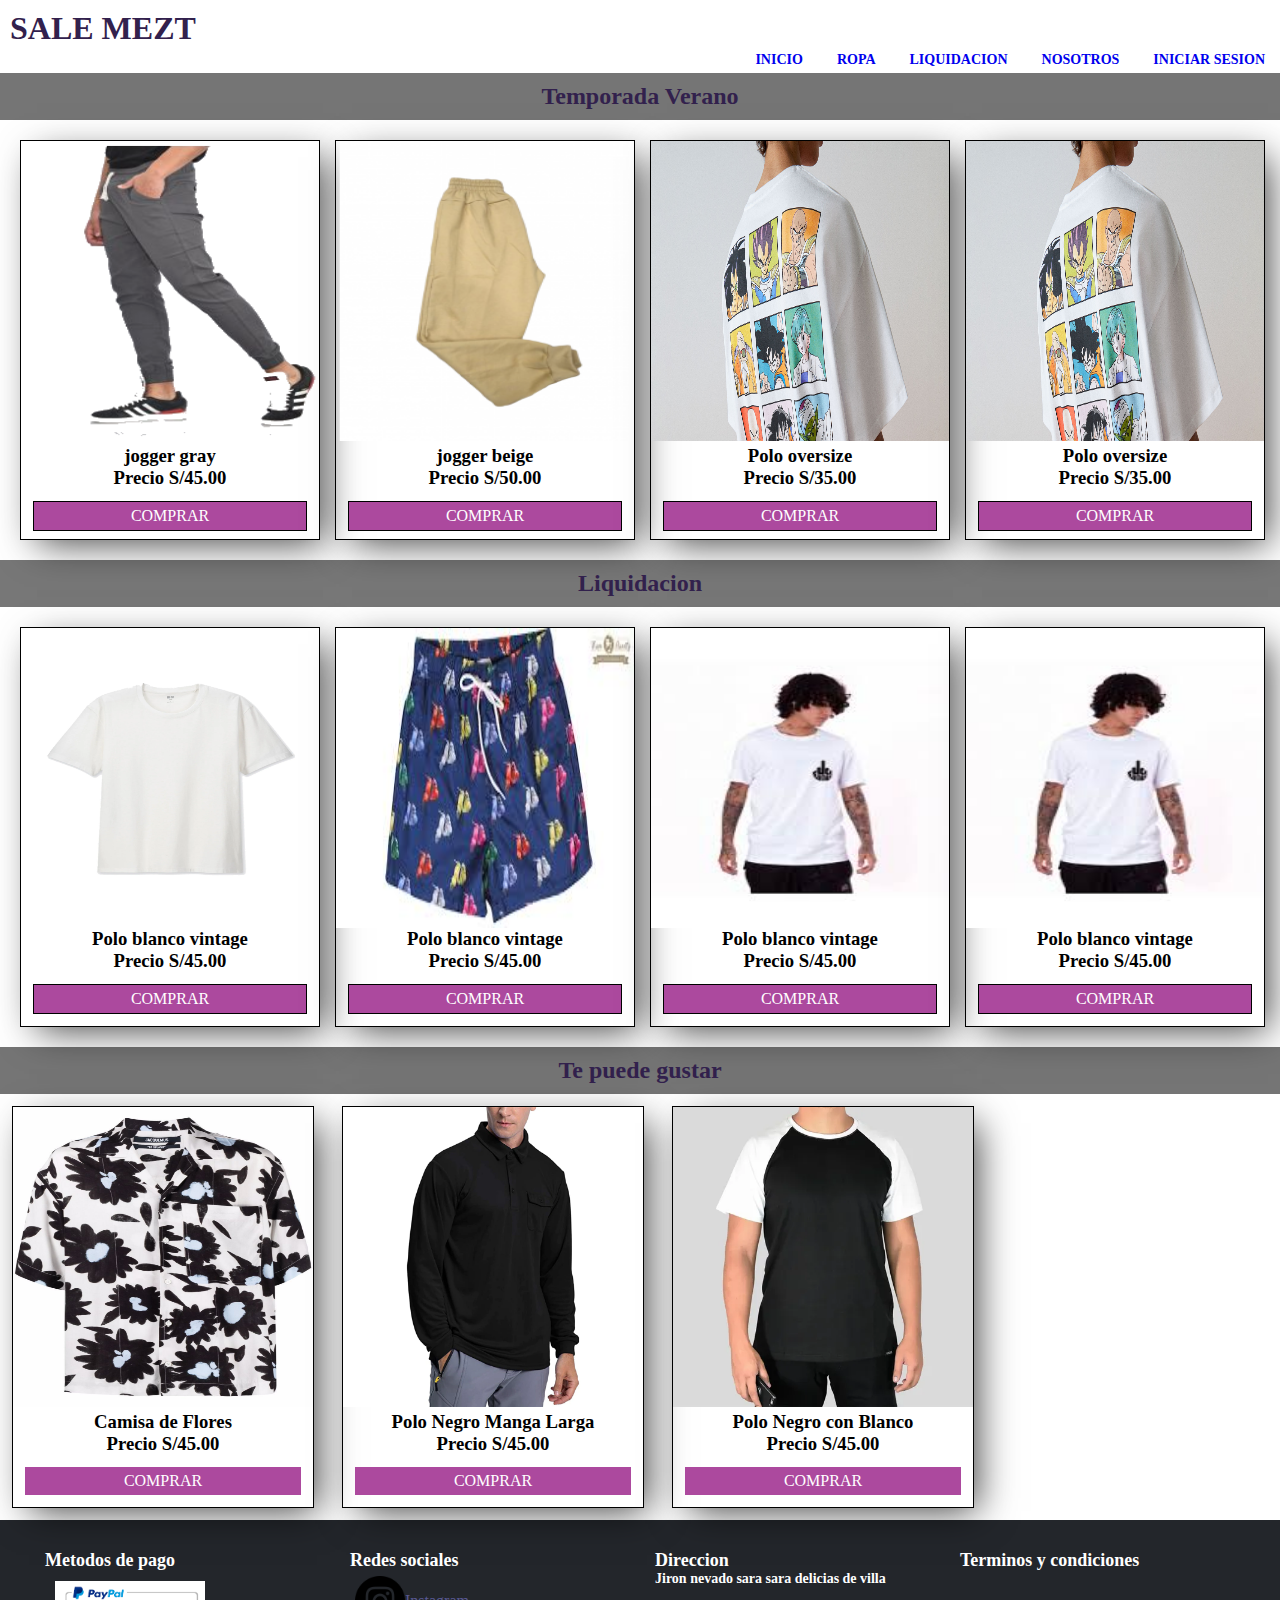
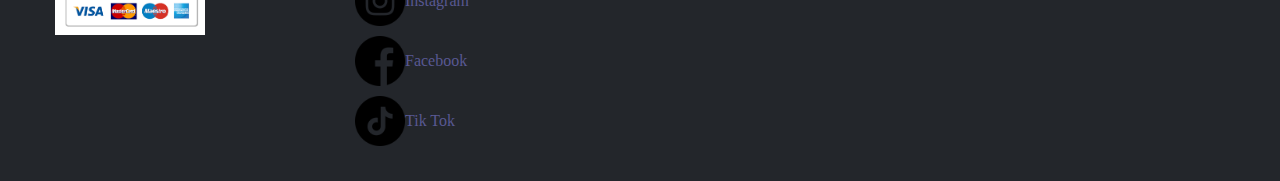
==== index.html @ ab5da8b5 "primer commit" ====
<!DOCTYPE html>
<html lang="en">
<head>
    <meta charset="UTF-8">
    <meta http-equiv="X-UA-Compatible" content="IE=edge">
    <meta name="viewport" content="width=device-width, initial-scale=1.0">
    <link rel="stylesheet" href="./css/style.css">
    <title>SALE MEZT </title>
</head>
<body>
    <header>
      <main>
        <div class="titulo">
          <a href="./index.html"><h1> SALE MEZT</h1></a>
        </div>
        <div class="navegador">
        <nav>
          <ul>
            <li><a href="./index.html"><b>INICIO</b> </a></li>
            <li><a href="./pages/ropa.html"><b>ROPA</b> </a></li>
            <li><a href="./pages/Liquidacion.html"><b>LIQUIDACION</b></a></li>
            <li><a href="./pages/nosotros.html"><b>NOSOTROS</b></a></li>
            <li><a href="./pages/iniciarsesion.html"><b>INICIAR SESION</b></a></li>
          
          </ul>
          </nav>
          </div>
      </main>
    </header>

      <section>
        <h2 class="temporadaTitulo">Temporada Verano</h2>
        <div class="temporadaVerano">
        <div class="temporadaVeranoComprar">
          <img src="./img/joggerhombre.png" alt="">
          <h3>jogger gray </h3>
          <h3>Precio S/45.00</h3>
          <a href="#">COMPRAR</a>
        </div>
        <div class="temporadaVeranoComprar">
          <img src="./img/joggerhombrebeish.jpg" alt="">
          <h3>jogger beige</h3>
          <h3>Precio S/50.00</h3>
          <a href="#">COMPRAR</a>
        </div>
        <div class="temporadaVeranoComprar">
          <img src="./img/pologoku.jpg" alt="">
          <h3>Polo oversize </h3>
          <h3>Precio S/35.00</h3>
          <a href="#">COMPRAR</a>
        </div>
        <div class="temporadaVeranoComprar">
          <img src="./img/pologoku.jpg" alt="">
          <h3>Polo oversize </h3>
          <h3>Precio S/35.00</h3>
          <a href="#">COMPRAR</a>
        </div>
        </div>
      </section>

      <section >
        <h2 class="liquidacionTitulo">Liquidacion</h2>
        <div class="liquidacion">
        <div class="liquidacionComprar">
        <img src="./img/poloblanco.jpg">
        <h3>Polo blanco vintage</h3>
        <h3>Precio S/45.00
        </h3>
        <a href="#">COMPRAR</a>
      </div>
      <div class="liquidacionComprar">
        <img src="./img/shortcorto.jpg">
        <h3>Polo blanco vintage</h3>
        <h3>Precio S/45.00
        </h3>
        <a href="#">COMPRAR</a>
      </div>
      <div class="liquidacionComprar">
        <img src="./img/poloversizewhite.jpg">
        <h3>Polo blanco vintage</h3>
        <h3>Precio S/45.00
        </h3>
        <a href="#">COMPRAR</a>
      </div>
      <div class="liquidacionComprar">
        <img src="./img/poloversizewhite.jpg">
        <h3>Polo blanco vintage</h3>
        <h3>Precio S/45.00
        </h3>
        <a href="#">COMPRAR</a>
      </div>
      </div>
      </section>

      <section >
        <h2 class="tePuedeGustarTitulo">Te puede gustar</h2>
        <div class="tePuedeGustar">
        <div>
          <img src="./img/camisadefloresnegras.jpg" alt="">
          <h3>Camisa de Flores</h3>
          <h3>
            <b>Precio S/45.00</b>
          </h3>
          <a href="#">COMPRAR</a>
        </div>
        <div>
          <img src="./img/polomangalarga.jpg" alt="">
          <h3>Polo Negro Manga Larga</h3>
          <h3>
            <b>Precio S/45.00</b>
          </h3>
          <a href="./index.html">COMPRAR</a>
        </div>
        <div>
          <img src="./img/polonegrodealgodon.jpg" alt="">
          <h3>Polo Negro con Blanco</h3>
          <h3>
            <b>Precio S/45.00</b>
          </h3>
          <a href="./index.html">COMPRAR</a>
        </div>
        </div>
    </section>
    

</body>

<footer class="footer">
  <div class="container">
    <div class="row">
      <div class="footer-col">
      <h4>Metodos de pago</h4>
        <div class="pagoimg">
          <img src="./img/metodosdepago.png">
        </div>
      </div>
    <div class="footer-col">
      <h4>Redes sociales</h4>
        <div class="redSocial">
      <a href="https://www.instagram.com/rfjeanpaul/" target="_blank"> <img src="./img/instagram.png" alt=""> Instagram</a>
      <a href="https://www.facebook.com/jeanpaul.rondonfalcon/" target="_blank"><img src="./img/facebook.png" alt=""> Facebook</a>
      <a href="https://www.tiktok.com/@welosesuka"target="_blank"><img src="./img/tik-tok.png" alt=""> Tik Tok</a>
        </div>
    </div>
      <div class="footer-col">
        <h4>Direccion</h4>
        <h5>Jiron nevado sara sara delicias de villa</h5>
      </div>
      <div class="footer-col">
        <a href="#"><h4>Terminos y condiciones</h4></a>
      </div>
      </div>
  </div>
</footer>

</body>
</html>
---- css/style.css ----
*{
    margin: 0px;
    padding:0;
    text-decoration: none;
    box-sizing: border-box;
}
    


/*-------- HEADER-------*/
    header{
    position: sticky;
    top: 0;
    font-family: 'roboto',sans sans-serif;
    background-color: rgb(255, 255, 255);
    width: 100%;
    display: inline-block;
    
    
}



.titulo h1{
    display: inline-block;
    text-align: left;
    padding: 10px;
    padding-bottom: 0;
    color: rgb(50, 33, 77);
}

.navegador li{
    display: inline-block;
    margin: 5px 15px 5px 15px;
    font-size: 14px;
    color: rgb(50, 33, 77);
}

.navegador ul{
    
    text-align: right;
    width: 100%;
    
}

nav a:hover{
    color: blue;
}

.temporadaVerano   {
    width: 100%;
    height: 100%;
    color: rgb(245, 245, 245);  
    display: grid;
    grid-template-columns: 1fr 1fr 1fr 1fr;
    grid-template-rows: 400px;
    padding: 10px;
    margin: 10px;
}
.temporadaVerano a{
    display: flex;
    margin: 12px;
    border:  1px solid black;
    text-decoration: none;
    padding: 5px;
    text-align: center;
    justify-content: center;
    text-align: center;
    background-color: rgb(172, 73, 158);
    color: rgb(255, 255, 255);
    
}

.temporadaTitulo {
    text-align: center;
    background-color: rgba(0, 0, 0, 0.541);
    color: rgb(50, 33, 77);
    padding: 10px;
}
.temporadaVerano img{
    width: 298px;
    height: 300px;
}
.temporadaVerano div{
    
    width: 300px;
    box-shadow: 10px 10px 36px -7px rgba(0,0,0,0.75);
    -webkit-box-shadow: 10px 10px 36px -7px rgba(0,0,0,0.75);
    -moz-box-shadow: 10px 10px 36px -7px rgba(0,0,0,0.75);  
    
}

.temporadaVeranoComprar{
    border:1px solid black ;

}
.temporadaVerano h3{
    text-align: center;
    color: rgb(0, 0, 0);
}

.liquidacion{
    width: 100%;
    height: 100%;
    color: rgb(245, 245, 245);  
    display: grid;
    grid-template-columns: 1fr 1fr 1fr 1fr;
    grid-template-rows: 400px;
    padding: 10px;
    margin: 10px;
}

.liquidacionTitulo {
    display: flex;
    text-align: center;
    justify-content: center;
    background-color: rgba(3, 3, 3, 0.541);
    color: rgb(50, 33, 77);
    padding: 10px;
}
.liquidacion h3{
    text-align: center;
    color: rgb(0, 0, 0);
}
.liquidacion img{
    width: 298px;
    height: 300px;
    display: flex;
}
.liquidacion a{
    display: flex;
    margin: 12px;
    border:  1px solid black;
    text-decoration: none;
    color: white;
    background-color: rgba(134, 98, 98, 0.014);
    padding: 5px;
    text-align: center;
    justify-content: center;
    
}
.liquidacion div{
    width: 300px;
    box-shadow: 10px 10px 36px -7px rgba(0,0,0,0.75);
    -webkit-box-shadow: 10px 10px 36px -7px rgba(0,0,0,0.75);
    -moz-box-shadow: 10px 10px 36px -7px rgba(0,0,0,0.75);  
    display: inline-block;
    
}

.liquidacion .liquidacionComprar a{
    background-color: rgb(172, 73, 158);
    color: rgb(255, 255, 255);
}
.liquidacion .liquidacionComprar{
    border: 1px solid black;
}
.tePuedeGustar {
    width: 100%;
    height: 100%;
}
.tePuedeGustar div{
    display: inline-block;
    margin: 12px;
    border: 1px solid black;
    box-shadow: 10px 10px 36px -7px rgba(0,0,0,0.75);
    -webkit-box-shadow: 10px 10px 36px -7px rgba(0,0,0,0.75);
    -moz-box-shadow: 10px 10px 36px -7px rgba(0,0,0,0.75);
}
.tePuedeGustar div img{
    width: 300px;
    height: 300px;
}

.tePuedeGustar div a{
    background-color: rgb(172, 73, 158);
    color: rgb(255, 255, 255);
    
}

.tePuedeGustar a{
    display: flex;
    margin: 12px;
    color: white;
    padding: 5px;
    text-align: center;
    justify-content: center;
    text-align: center;
}
.tePuedeGustarTitulo {
    text-align: center;
    background-color: rgba(0, 0, 0, 0.541);
    color: rgb(50, 33, 77);
    padding: 10px;
    
}

.tePuedeGustar h3{
    color: rgb(0, 0, 0);
    text-align: center;
}

.sobreNosotros{
    width: 100%;
    display: grid;
    grid-template-columns: repeat(2,1fr);
    grid-template-rows: 500px 500px ;
}

.ubicacion iframe{
    width: 100%;
    padding: 20px;
}

.nosotros p{
    padding: 20px;
    text-align: center;
    
    
}

.nosotros h3{
    text-align: center;
    color: rgb(50, 33, 77);
    font-size: 22px;
    margin: 20px;
}

.nosotrosTienda{
    padding: 20px;
}

.ubicacion{
    
    grid-column: 1/3;
}

.ubicacion h3{
    text-align: left;
    font-size: 22px;
    margin: 20px;
    color: rgb(50, 33, 77);
}

/*------------------ FOOTER-----------------*/

.container{
    max-width: 100%;
    margin: auto;
    
}
.row{
    display: flex;
    flex-flow: row wrap;
}
.footer{
    background-color: #23262b;
    padding:30px;
    
}
.footer-col{
    width: 25%;
    padding: 0 15px;
    
}

.pagoimg img{
    width: 170px;
    padding: 10px;
}
.footer-col .redSocial img{
    width: 50px;
    height: 50px;
    
}
.footer-col .redSocial a{
    
    display: flex;
    align-items: center;
    padding: 5px;
}
.footer-col h4{
    font-size: 18px;
    color: white;
}

.footer-col h5{
    font-size: 14px;
    color: white;
}

.footer-col a{
    color: rgb(88, 88, 146);
}
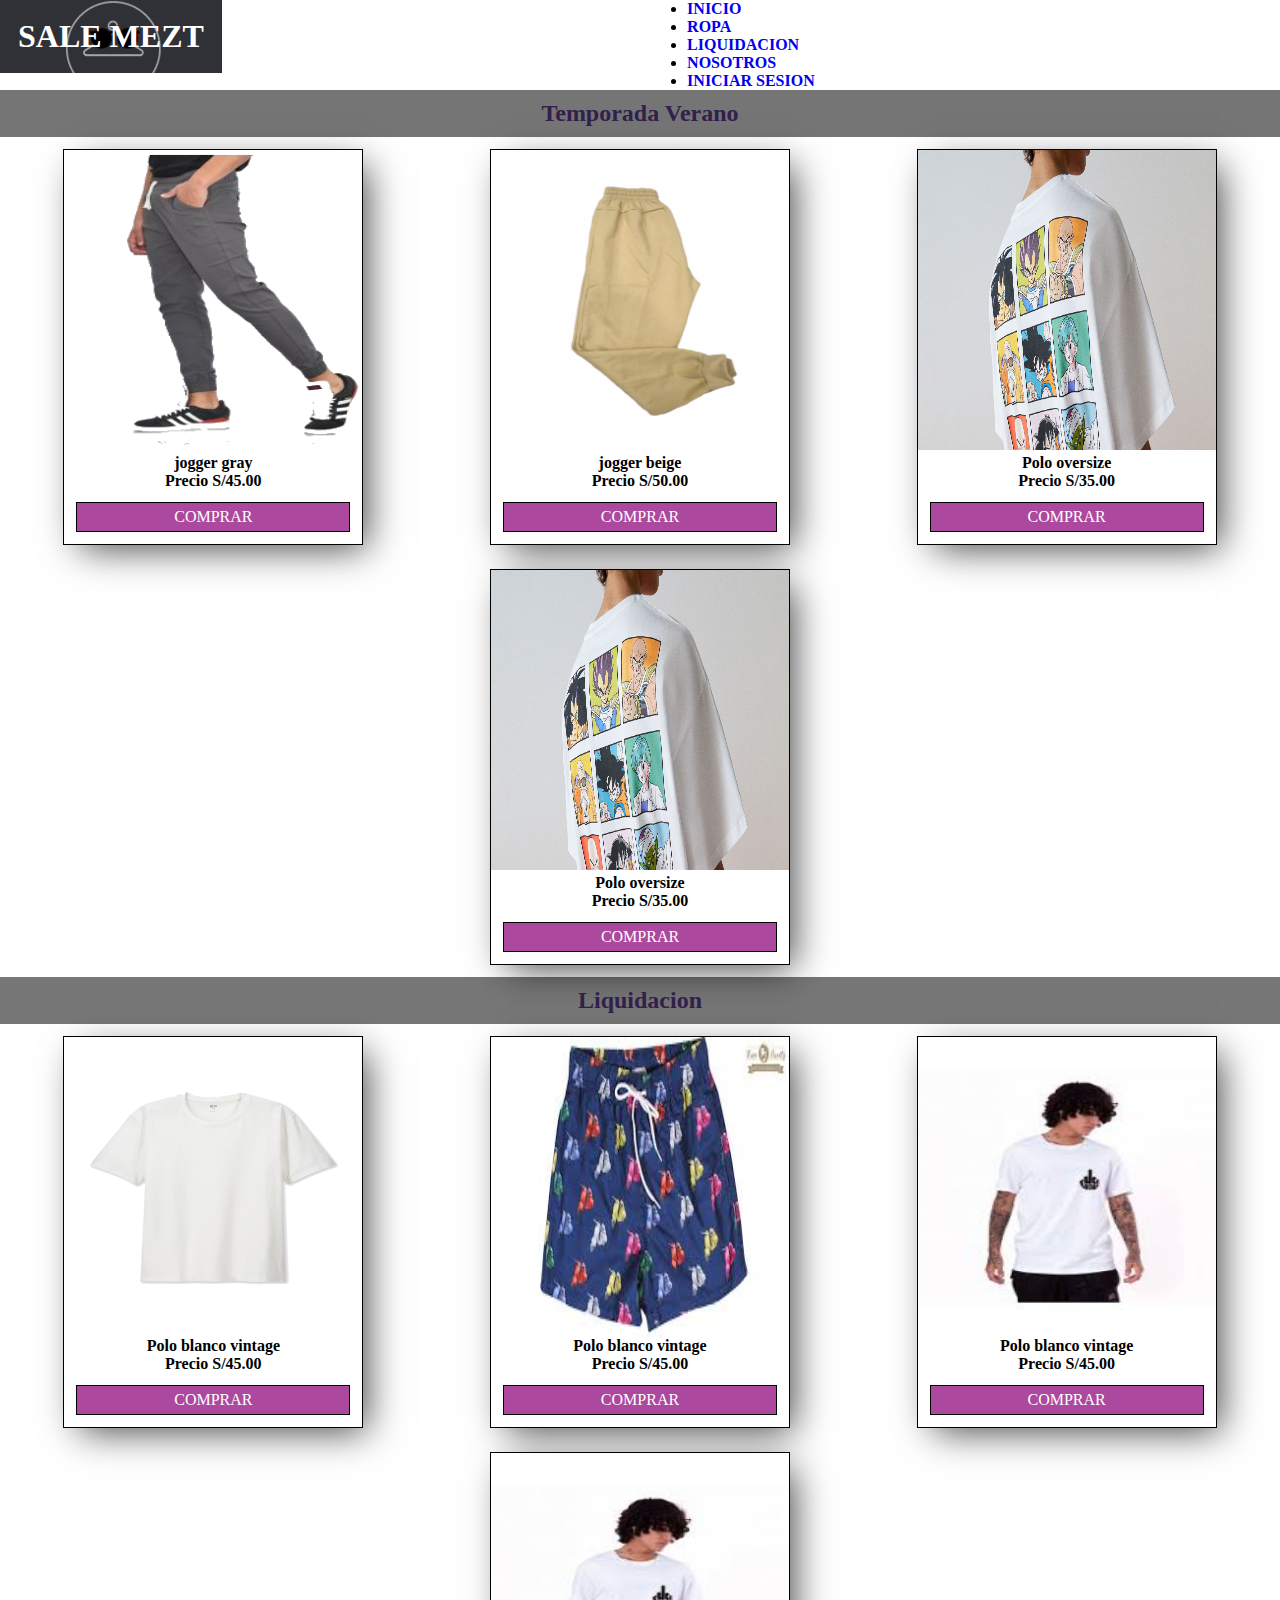
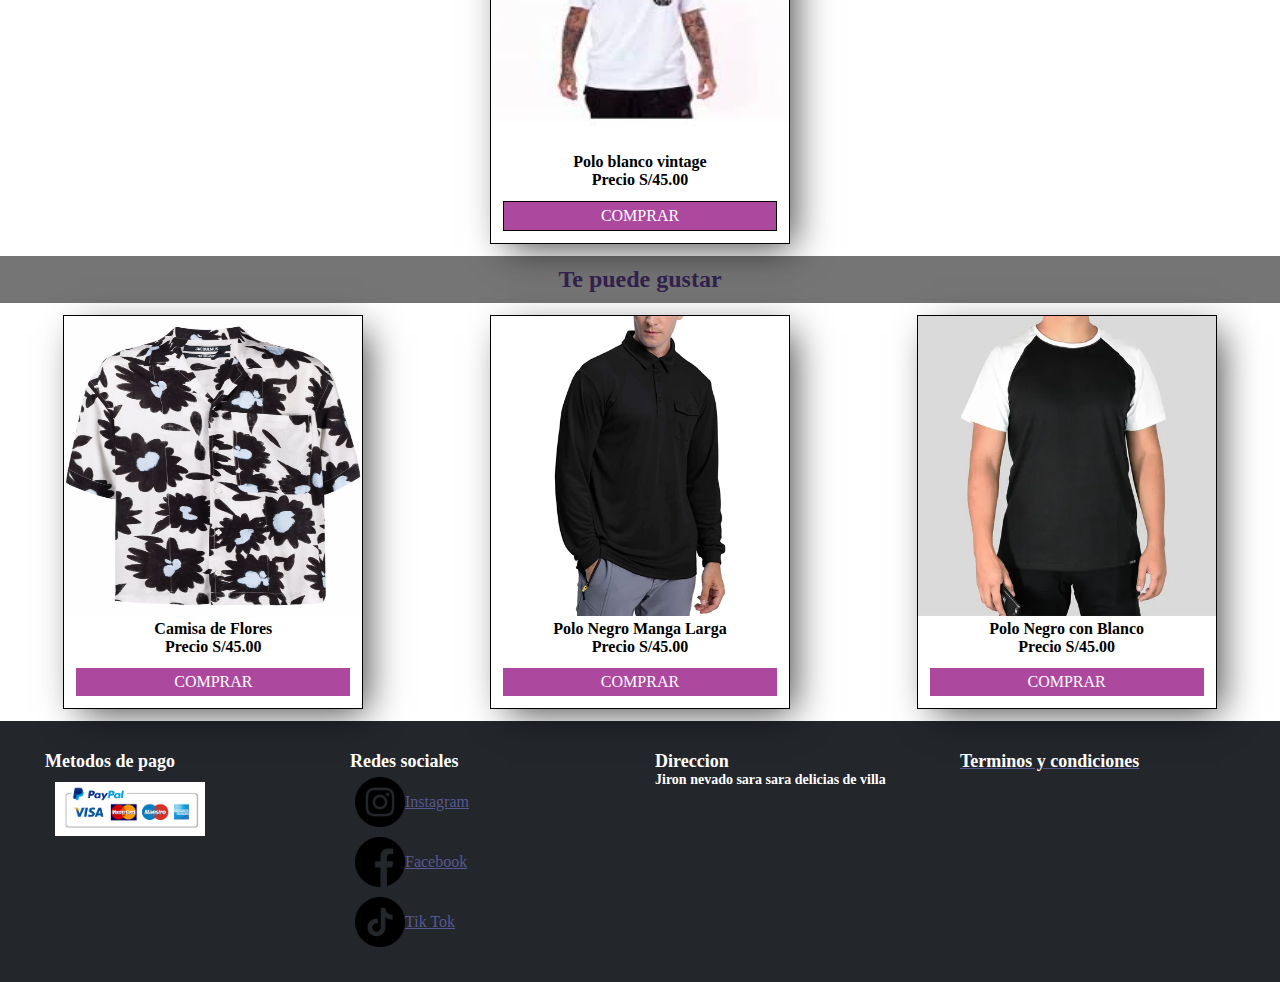
==== commit 859f11a9: "Cambio de header y main del index" ====
--- a/index.html
+++ b/index.html
@@ -5,29 +5,36 @@
     <meta http-equiv="X-UA-Compatible" content="IE=edge">
     <meta name="viewport" content="width=device-width, initial-scale=1.0">
     <link rel="stylesheet" href="./css/style.css">
+    <link href="https://cdn.jsdelivr.net/npm/bootstrap@5.0.2/dist/css/bootstrap.min.css" rel="stylesheet" integrity="sha384-EVSTQN3/azprG1Anm3QDgpJLIm9Nao0Yz1ztcQTwFspd3yD65VohhpuuCOmLASjC" crossorigin="anonymous">
     <title>SALE MEZT </title>
 </head>
 <body>
-    <header>
-      <main>
+  <script src="https://cdn.jsdelivr.net/npm/bootstrap@5.0.2/dist/js/bootstrap.bundle.min.js" integrity="sha384-MrcW6ZMFYlzcLA8Nl+NtUVF0sA7MsXsP1UyJoMp4YLEuNSfAP+JcXn/tWtIaxVXM" crossorigin="anonymous"></script>
+    <header >
+      <div class="cabezera">
         <div class="titulo">
           <a href="./index.html"><h1> SALE MEZT</h1></a>
         </div>
         <div class="navegador">
         <nav>
-          <ul>
-            <li><a href="./index.html"><b>INICIO</b> </a></li>
+          <ul class="navegador-listas">
+            <li><a href="./index.html"><b>INICIO</b>  </a></li>
             <li><a href="./pages/ropa.html"><b>ROPA</b> </a></li>
             <li><a href="./pages/Liquidacion.html"><b>LIQUIDACION</b></a></li>
             <li><a href="./pages/nosotros.html"><b>NOSOTROS</b></a></li>
             <li><a href="./pages/iniciarsesion.html"><b>INICIAR SESION</b></a></li>
+          </ul>
+        </nav>
+        </div>
+        <div>
+
+        </div>
           
-          </ul>
-          </nav>
-          </div>
-      </main>
+          
+       </div>
+      
     </header>
-
+  <main>
       <section>
         <h2 class="temporadaTitulo">Temporada Verano</h2>
         <div class="temporadaVerano">
@@ -95,7 +102,7 @@
       <section >
         <h2 class="tePuedeGustarTitulo">Te puede gustar</h2>
         <div class="tePuedeGustar">
-        <div>
+        <div class="tePuedeGustarComprar">
           <img src="./img/camisadefloresnegras.jpg" alt="">
           <h3>Camisa de Flores</h3>
           <h3>
@@ -103,7 +110,7 @@
           </h3>
           <a href="#">COMPRAR</a>
         </div>
-        <div>
+        <div class="tePuedeGustarComprar">
           <img src="./img/polomangalarga.jpg" alt="">
           <h3>Polo Negro Manga Larga</h3>
           <h3>
@@ -111,7 +118,7 @@
           </h3>
           <a href="./index.html">COMPRAR</a>
         </div>
-        <div>
+        <div class="tePuedeGustarComprar">
           <img src="./img/polonegrodealgodon.jpg" alt="">
           <h3>Polo Negro con Blanco</h3>
           <h3>
@@ -121,7 +128,7 @@
         </div>
         </div>
     </section>
-    
+  </main>  
 
 </body>
 
--- a/css/style.css
+++ b/css/style.css
@@ -1,61 +1,46 @@
 *{
     margin: 0px;
     padding:0;
-    text-decoration: none;
     box-sizing: border-box;
+    
 }
     
 
 
 /*-------- HEADER-------*/
-    header{
-    position: sticky;
-    top: 0;
-    font-family: 'roboto',sans sans-serif;
-    background-color: rgb(255, 255, 255);
-    width: 100%;
-    display: inline-block;
-    
-    
-}
-
-
-
+
+.cabezera{
+    text-decoration: none;
+    display: flex;
+    justify-content: space-between;
+}
 .titulo h1{
-    display: inline-block;
-    text-align: left;
-    padding: 10px;
-    padding-bottom: 0;
-    color: rgb(50, 33, 77);
-}
-
-.navegador li{
-    display: inline-block;
-    margin: 5px 15px 5px 15px;
-    font-size: 14px;
-    color: rgb(50, 33, 77);
-}
-
-.navegador ul{
-    
-    text-align: right;
-    width: 100%;
-    
-}
-
-nav a:hover{
-    color: blue;
+    color: white;
+    background-image: url(../img/dony.png);
+    background-position: center;
+    width: 100%;
+    padding: 2vh;
+    margin-bottom: 0px;
+}
+.titulo a{
+    text-decoration: none;
+}
+.navvegador nv{
+    text-decoration: none;
+}
+.navegador-listas a{
+    text-decoration: none;
+}
+.navegador .navegador-listas{
+    flex-flow:  column;
 }
 
 .temporadaVerano   {
     width: 100%;
     height: 100%;
-    color: rgb(245, 245, 245);  
-    display: grid;
-    grid-template-columns: 1fr 1fr 1fr 1fr;
-    grid-template-rows: 400px;
-    padding: 10px;
-    margin: 10px;
+    display: flex;
+    flex-flow: wrap ;
+    justify-content: space-around;
 }
 .temporadaVerano a{
     display: flex;
@@ -72,17 +57,24 @@
 }
 
 .temporadaTitulo {
+    width: 100%;
     text-align: center;
     background-color: rgba(0, 0, 0, 0.541);
     color: rgb(50, 33, 77);
     padding: 10px;
+}
+.temporadaTitulo h2{
+    width: 100%;
+}
+.temporadaVerano h3{
+    font-size: 16px;
 }
 .temporadaVerano img{
     width: 298px;
     height: 300px;
 }
 .temporadaVerano div{
-    
+    margin: 12px;
     width: 300px;
     box-shadow: 10px 10px 36px -7px rgba(0,0,0,0.75);
     -webkit-box-shadow: 10px 10px 36px -7px rgba(0,0,0,0.75);
@@ -92,6 +84,7 @@
 
 .temporadaVeranoComprar{
     border:1px solid black ;
+    display: inline-block;
 
 }
 .temporadaVerano h3{
@@ -99,15 +92,13 @@
     color: rgb(0, 0, 0);
 }
 
+
 .liquidacion{
     width: 100%;
     height: 100%;
-    color: rgb(245, 245, 245);  
-    display: grid;
-    grid-template-columns: 1fr 1fr 1fr 1fr;
-    grid-template-rows: 400px;
-    padding: 10px;
-    margin: 10px;
+    display: flex;
+    flex-flow: wrap ;
+    justify-content: space-around;
 }
 
 .liquidacionTitulo {
@@ -121,6 +112,7 @@
 .liquidacion h3{
     text-align: center;
     color: rgb(0, 0, 0);
+    font-size: 16px;
 }
 .liquidacion img{
     width: 298px;
@@ -140,35 +132,39 @@
     
 }
 .liquidacion div{
-    width: 300px;
-    box-shadow: 10px 10px 36px -7px rgba(0,0,0,0.75);
-    -webkit-box-shadow: 10px 10px 36px -7px rgba(0,0,0,0.75);
-    -moz-box-shadow: 10px 10px 36px -7px rgba(0,0,0,0.75);  
-    display: inline-block;
-    
-}
-
-.liquidacion .liquidacionComprar a{
-    background-color: rgb(172, 73, 158);
-    color: rgb(255, 255, 255);
-}
-.liquidacion .liquidacionComprar{
-    border: 1px solid black;
-}
-.tePuedeGustar {
-    width: 100%;
-    height: 100%;
-}
-.tePuedeGustar div{
     display: inline-block;
     margin: 12px;
     border: 1px solid black;
     box-shadow: 10px 10px 36px -7px rgba(0,0,0,0.75);
     -webkit-box-shadow: 10px 10px 36px -7px rgba(0,0,0,0.75);
     -moz-box-shadow: 10px 10px 36px -7px rgba(0,0,0,0.75);
+    
+}
+
+.liquidacion .liquidacionComprar a{
+    background-color: rgb(172, 73, 158);
+    color: rgb(255, 255, 255);
+}
+.liquidacion .liquidacionComprar{
+    border: 1px solid black;
+}
+.tePuedeGustar {
+    width: 100%;
+    height: 100%;
+    display: flex;
+    flex-flow: wrap ;
+    justify-content: space-around;
+}
+.tePuedeGustar div{
+    display: inline-block;
+    margin: 12px;
+    border: 1px solid black;
+    box-shadow: 10px 10px 36px -7px rgba(0,0,0,0.75);
+    -webkit-box-shadow: 10px 10px 36px -7px rgba(0,0,0,0.75);
+    -moz-box-shadow: 10px 10px 36px -7px rgba(0,0,0,0.75);
 }
 .tePuedeGustar div img{
-    width: 300px;
+    width: 298px;
     height: 300px;
 }
 
@@ -186,6 +182,9 @@
     text-align: center;
     justify-content: center;
     text-align: center;
+    text-decoration: none
+    
+    ;
 }
 .tePuedeGustarTitulo {
     text-align: center;
@@ -198,7 +197,9 @@
 .tePuedeGustar h3{
     color: rgb(0, 0, 0);
     text-align: center;
-}
+    font-size: 16px;
+}
+
 
 .sobreNosotros{
     width: 100%;
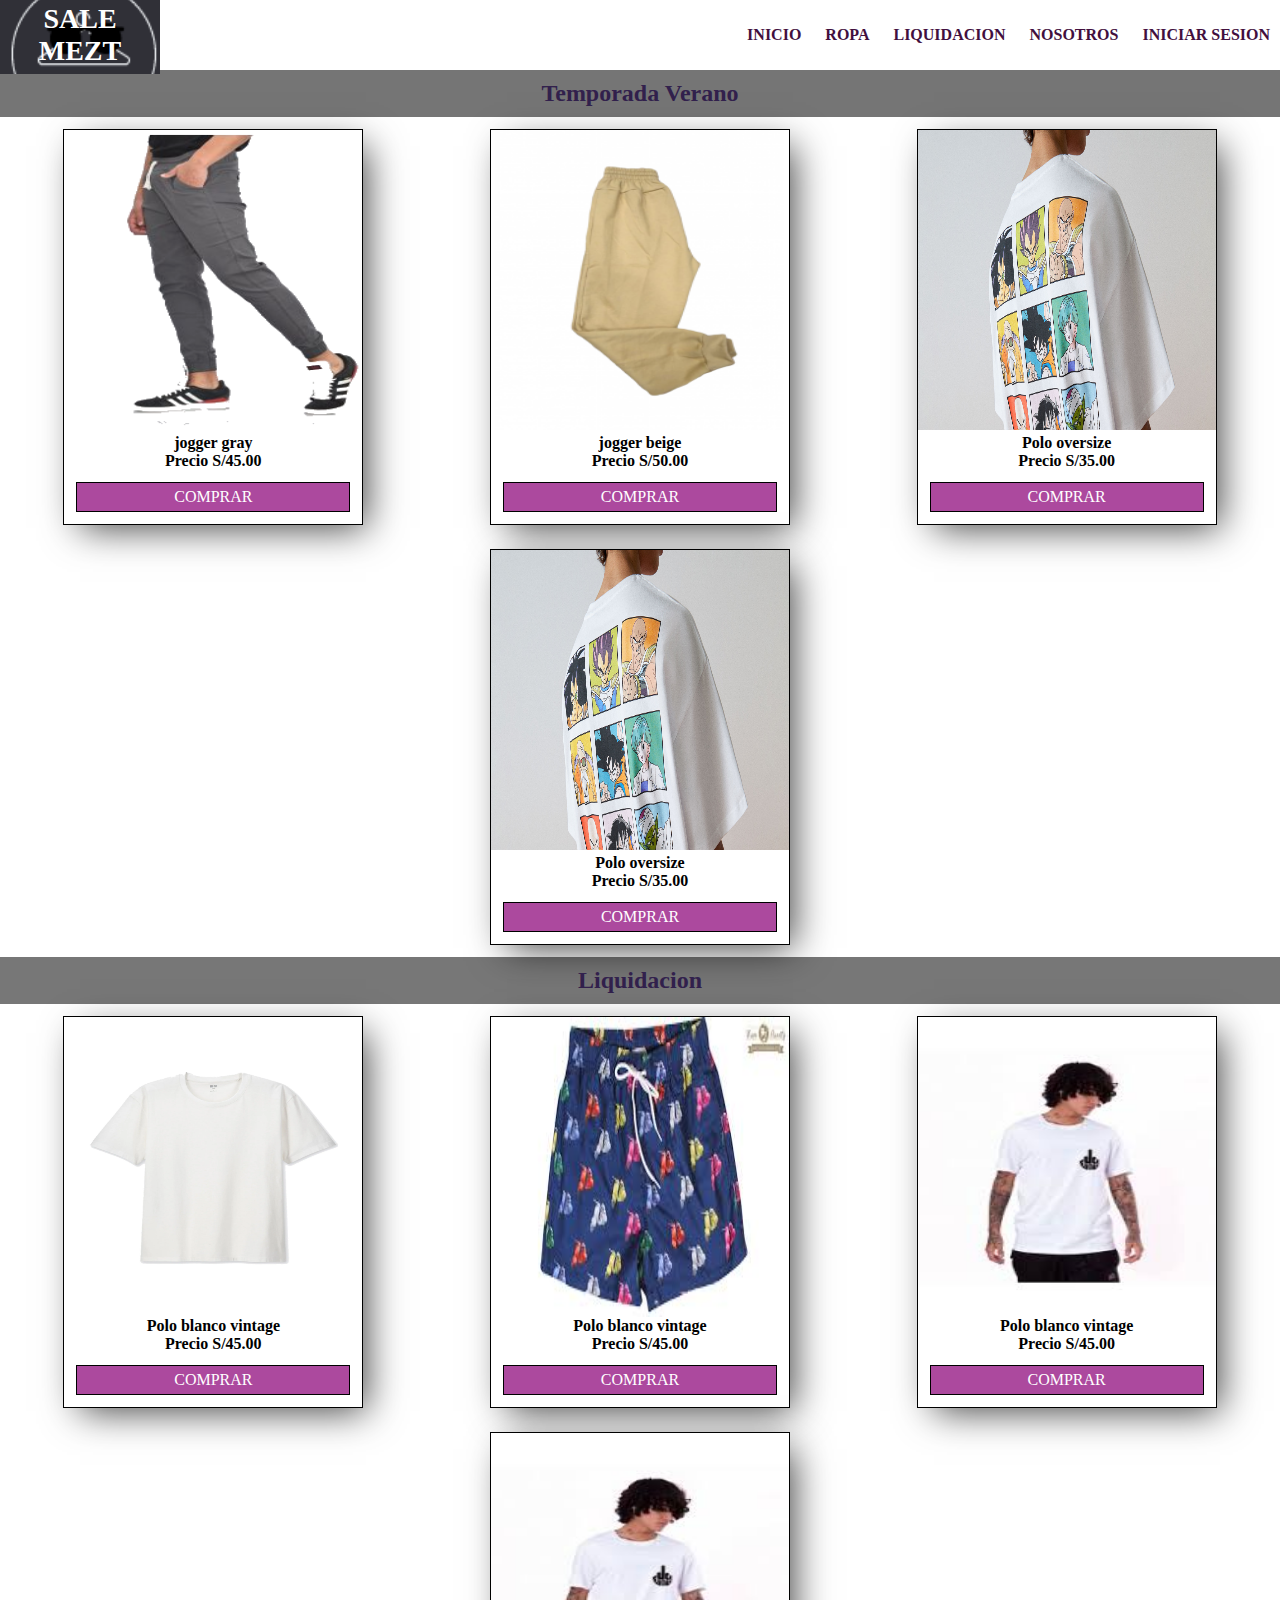
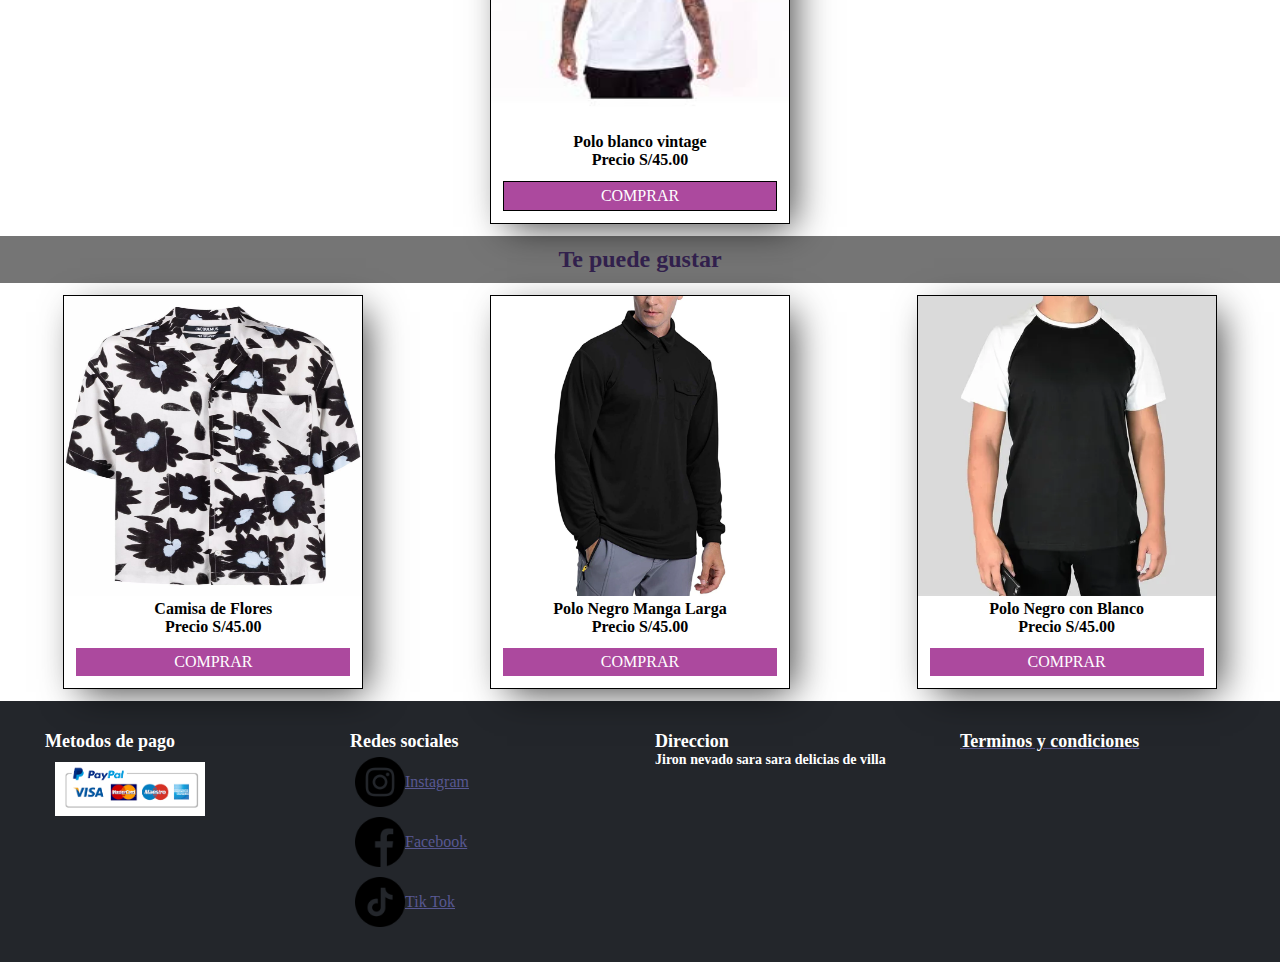
==== commit 06e126bd: "Cambio de header" ====
--- a/index.html
+++ b/index.html
@@ -10,29 +10,23 @@
 </head>
 <body>
   <script src="https://cdn.jsdelivr.net/npm/bootstrap@5.0.2/dist/js/bootstrap.bundle.min.js" integrity="sha384-MrcW6ZMFYlzcLA8Nl+NtUVF0sA7MsXsP1UyJoMp4YLEuNSfAP+JcXn/tWtIaxVXM" crossorigin="anonymous"></script>
-    <header >
+    <header>
       <div class="cabezera">
         <div class="titulo">
           <a href="./index.html"><h1> SALE MEZT</h1></a>
         </div>
         <div class="navegador">
         <nav>
-          <ul class="navegador-listas">
-            <li><a href="./index.html"><b>INICIO</b>  </a></li>
-            <li><a href="./pages/ropa.html"><b>ROPA</b> </a></li>
-            <li><a href="./pages/Liquidacion.html"><b>LIQUIDACION</b></a></li>
-            <li><a href="./pages/nosotros.html"><b>NOSOTROS</b></a></li>
-            <li><a href="./pages/iniciarsesion.html"><b>INICIAR SESION</b></a></li>
-          </ul>
+          
+            <a href="./index.html"><b>INICIO</b>  </a>
+            <a href="./pages/ropa.html"><b>ROPA</b> </a>
+            <a href="./pages/Liquidacion.html"><b>LIQUIDACION</b></a>
+            <a href="./pages/nosotros.html"><b>NOSOTROS</b></a>
+            <a href="./pages/iniciarsesion.html"><b>INICIAR SESION</b></a>
+          
         </nav>
         </div>
-        <div>
-
-        </div>
-          
-          
-       </div>
-      
+      </div>
     </header>
   <main>
       <section>
--- a/css/style.css
+++ b/css/style.css
@@ -10,32 +10,88 @@
 /*-------- HEADER-------*/
 
 .cabezera{
+    display: flex;
+    justify-content: space-between;
+    margin:0px;
+    height: 70px;
+    align-items: center;
+    
+}
+.cabezera a{
     text-decoration: none;
-    display: flex;
-    justify-content: space-between;
-}
-.titulo h1{
-    color: white;
+}
+
+.cabezera h1{
+    color: rgb(255, 255, 255);
     background-image: url(../img/dony.png);
     background-position: center;
-    width: 100%;
-    padding: 2vh;
-    margin-bottom: 0px;
-}
-.titulo a{
+    background-size: 300px;
+    text-align: center;
+    font-size: 28px;
+    width: 160px;
+    height: 77px;
+    display: flex;
+    align-items: center;
+}
+.titulo{
+    display: flex;
+    align-items: center;
+    align-self: center;
+    width: 104px;
+    height: auto;
+}
+
+.navegador ul{
+    display: flex;
+    flex-direction: row;
+    
+ }
+
+ .navegador a{
     text-decoration: none;
-}
-.navvegador nv{
-    text-decoration: none;
-}
-.navegador-listas a{
-    text-decoration: none;
-}
-.navegador .navegador-listas{
-    flex-flow:  column;
-}
-
-.temporadaVerano   {
+    margin: 0px;
+    padding: 10px;
+
+ }
+
+ .navegador a b{
+    color: rgb(66, 15, 62);
+    align-items: center;
+ }
+ /*-------- HEADER MQ-------*/
+@media screen and (max-width:375px){
+     .cabezera{
+        flex-direction: column;
+        margin-bottom: 70px;
+        background-image: url(../img/dony.png);
+        padding: 0;
+    }
+    .cabezera .Titulo{
+        
+        background-image: url(../img/dony.png);
+    }
+    .navegador{
+        background-image: url(../img/dony.png);
+        padding: 0;
+        margin-top;: 100px;
+    }
+    .navegador a b{
+        color: rgb(0, 0, 0);
+    }
+}
+ 
+
+
+
+
+
+
+
+
+
+
+
+.temporadaVerano {
     width: 100%;
     height: 100%;
     display: flex;
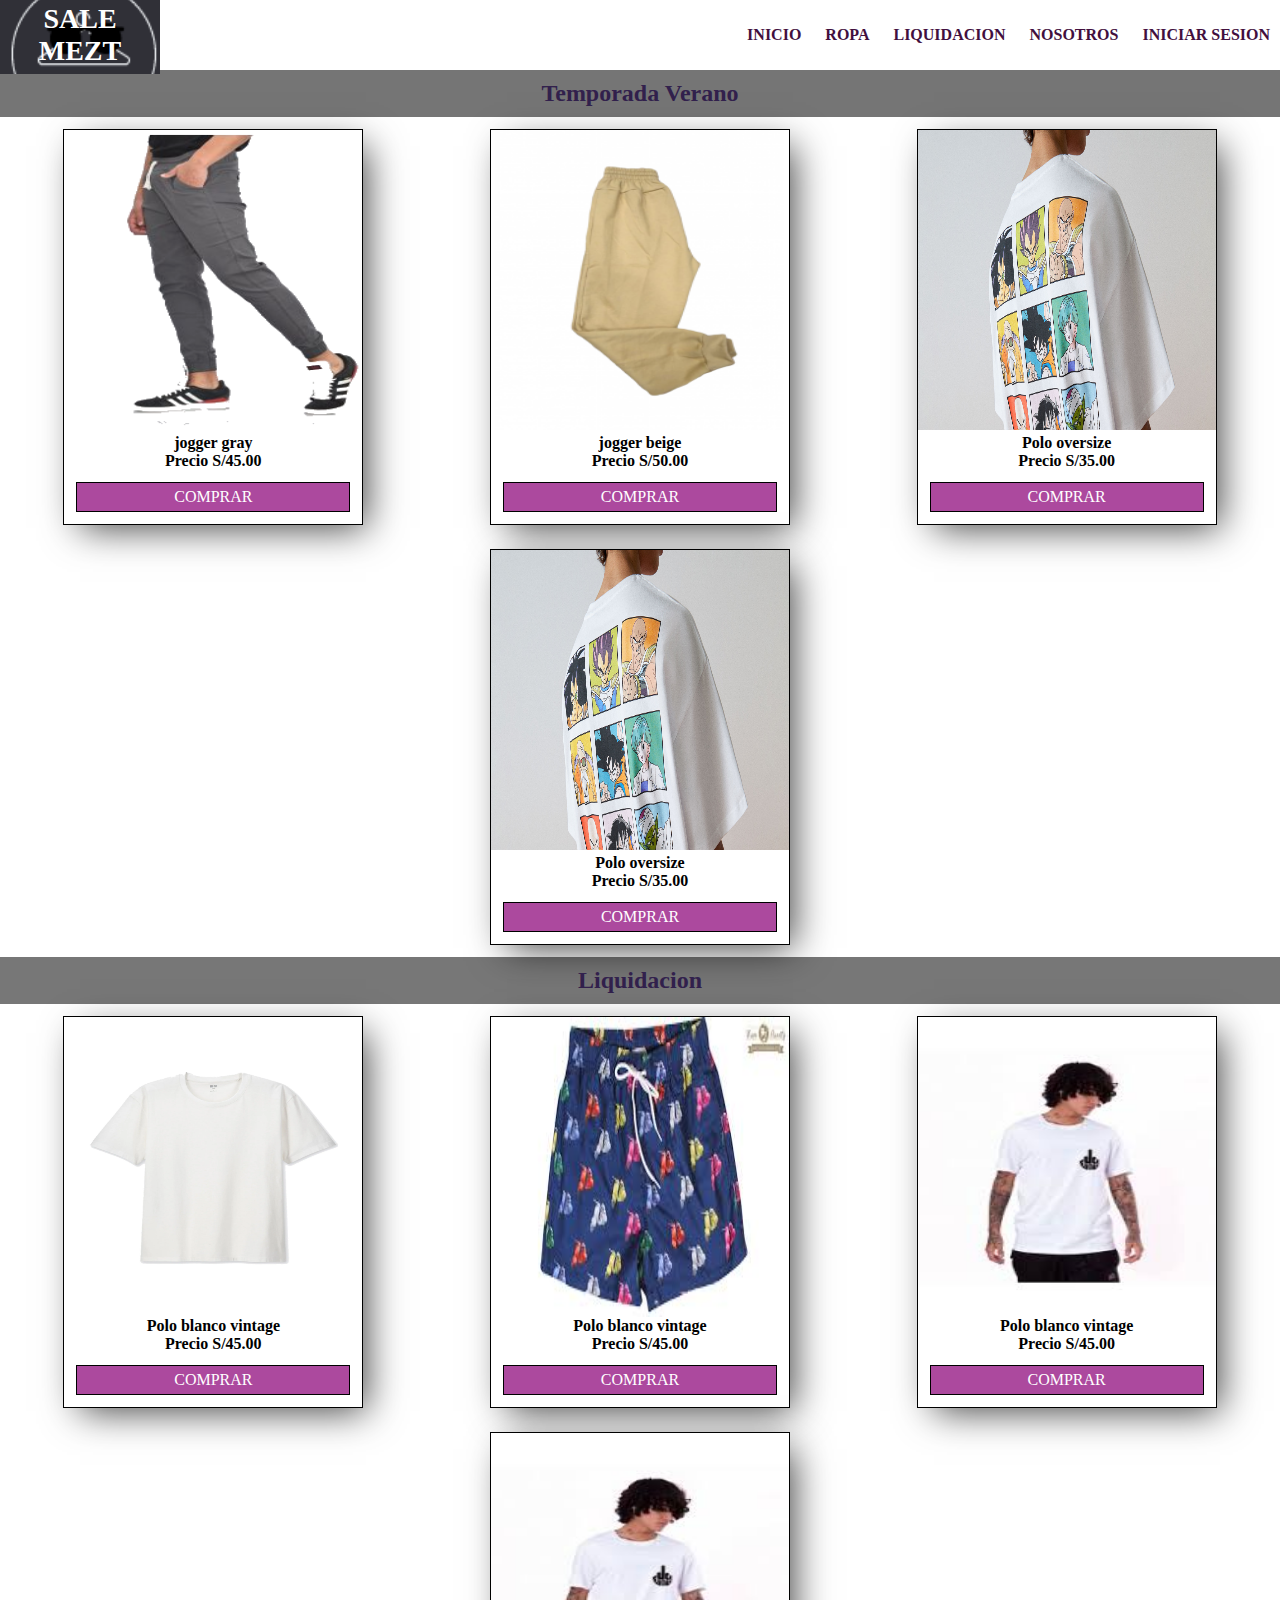
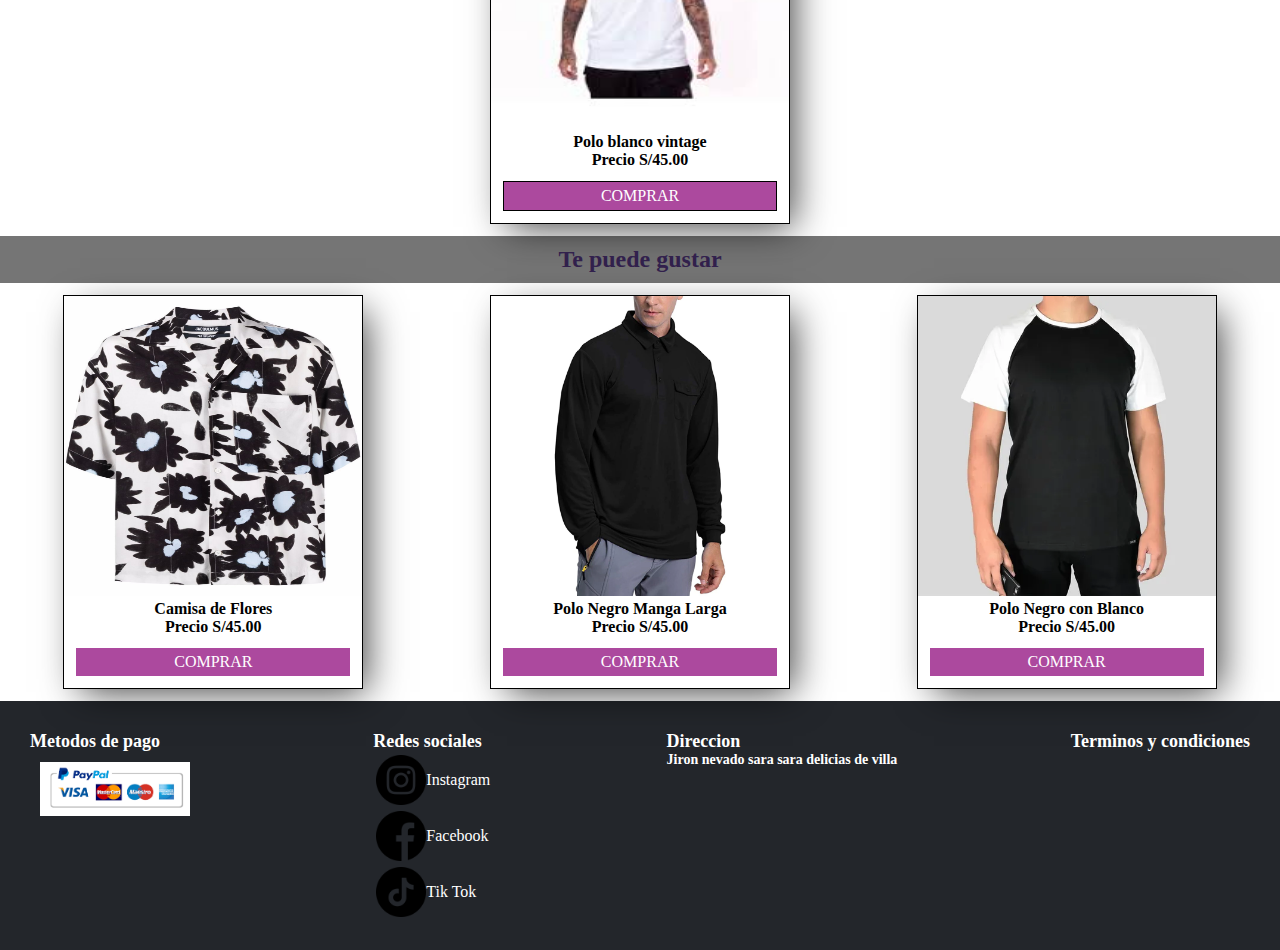
==== commit 0505380c: "modificacion de header y footer" ====
--- a/index.html
+++ b/index.html
@@ -13,11 +13,10 @@
     <header>
       <div class="cabezera">
         <div class="titulo">
-          <a href="./index.html"><h1> SALE MEZT</h1></a>
+          <a href="index.html"><h1> SALE MEZT</h1></a>
         </div>
         <div class="navegador">
         <nav>
-          
             <a href="./index.html"><b>INICIO</b>  </a>
             <a href="./pages/ropa.html"><b>ROPA</b> </a>
             <a href="./pages/Liquidacion.html"><b>LIQUIDACION</b></a>
@@ -126,16 +125,16 @@
 
 </body>
 
-<footer class="footer">
-  <div class="container">
-    <div class="row">
-      <div class="footer-col">
+<footer>
+  <div class="contendor">
+    <div class="contenedorFooter">
+      <div class="contenedorFooterPago">
       <h4>Metodos de pago</h4>
         <div class="pagoimg">
           <img src="./img/metodosdepago.png">
         </div>
       </div>
-    <div class="footer-col">
+    <div class="contenedorFooterRedSocial">
       <h4>Redes sociales</h4>
         <div class="redSocial">
       <a href="https://www.instagram.com/rfjeanpaul/" target="_blank"> <img src="./img/instagram.png" alt=""> Instagram</a>
@@ -143,11 +142,11 @@
       <a href="https://www.tiktok.com/@welosesuka"target="_blank"><img src="./img/tik-tok.png" alt=""> Tik Tok</a>
         </div>
     </div>
-      <div class="footer-col">
+      <div class="contenedorFooterDireccion">
         <h4>Direccion</h4>
         <h5>Jiron nevado sara sara delicias de villa</h5>
       </div>
-      <div class="footer-col">
+      <div class="contenedorFooterTerminos">
         <a href="#"><h4>Terminos y condiciones</h4></a>
       </div>
       </div>
--- a/css/style.css
+++ b/css/style.css
@@ -15,7 +15,7 @@
     margin:0px;
     height: 70px;
     align-items: center;
-    
+    position: sticky;
 }
 .cabezera a{
     text-decoration: none;
@@ -62,25 +62,188 @@
 @media screen and (max-width:375px){
      .cabezera{
         flex-direction: column;
-        margin-bottom: 70px;
+        width: 100%;
+        height: 260px;
+        text-align: center;
+    }
+    .cabezera h1{
+        width: 190px;
+        margin-bottom: 10px;
+        height: 42px;
+        font-size: 28px;align-items: center;
+        text-align: center;
+        font-family: 'Franklin Gothic Medium', 'Arial Narrow', Arial, sans-serif;
+    }
+    .titulo{
         background-image: url(../img/dony.png);
-        padding: 0;
-    }
-    .cabezera .Titulo{
+        width: 100%;
+        display: flex;
+        justify-content: center;
+        align-self: center;
+    }
+    .navegador{
+        width: 100%;
+        height: 100%;
+        text-align: center;
+
+    }
+    .navegador a{
+        background-color: darkgray;
+        background-position: center;
+        font-family: 'Franklin Gothic Medium', 'Arial Narrow', Arial, sans-serif;
+    }
+    .navegador nav{
+        display: flex;
+        flex-direction: column;
+    }
+    .navegador a b{
+        color: rgb(66, 17, 66);
+    }
+    .temporadaTitulo {
+        display: flex;
+        justify-content: center;
+        align-items: center;
+        margin: 10;
+        width: 100%;
+    }
+
+    .contendor .contenedorFooter{
+        display: flex;
+        flex-direction: column;
+        justify-content: center;
+    }
+    .contenedorFooterPago {
+        text-align: center;
+    }
+    .contenedorFooterRedSocial{
         
+        text-align: center;
+    }
+    .contenedorFooterRedSocial a img{
+        display: flex;
+        align-items: center;
+    }
+    .contenedorFooterRedSocial a {
+        display: flex;
+        justify-content: center;
+    }
+    .contenedorFooterDireccion{
+        text-align: center;
+        padding: 15px;
+    }
+    .contenedorFooterTerminos a{
+        display: flex;
+        justify-content: center;
+    }
+}
+ 
+@media screen and (max-width:480px)  {
+    .cabezera{
+        flex-direction: column;
+        width: 100%;
+        height: 260px;
+        text-align: center;
+    }
+    .cabezera h1{
+        width: 190px;
+        margin-bottom: 10px;
+        height: 42px;
+        font-size: 28px;align-items: center;
+        text-align: center;
+        font-family: 'Franklin Gothic Medium', 'Arial Narrow', Arial, sans-serif;
+    }
+    .titulo{
         background-image: url(../img/dony.png);
+        width: 100%;
+        display: flex;
+        justify-content: center;
+        align-self: center;
     }
     .navegador{
+        width: 100%;
+        height: 100%;
+        text-align: center;
+
+    }
+    .navegador a{
+        background-color: darkgray;
+        background-position: center;
+        font-family: 'Franklin Gothic Medium', 'Arial Narrow', Arial, sans-serif;
+    }
+    .navegador nav{
+        display: flex;
+        flex-direction: column;
+    }
+    .navegador a b{
+        color: rgb(66, 17, 66);
+    }
+    .temporadaTitulo {
+        display: flex;
+        justify-content: center;
+        align-items: center;
+        width: 100%;
+        margin-top: 150px;
+    }
+    
+    .contendor .contenedorFooter{
+        display: flex;
+        flex-direction: column;
+        justify-content: center;
+    }
+    .contenedorFooterPago {
+        text-align: center;
+    }
+    .contenedorFooterRedSocial{
+        
+        text-align: center;
+    }
+    .contenedorFooterRedSocial a img{
+        display: flex;
+        align-items: center;
+    }
+    .contenedorFooterRedSocial a {
+        display: flex;
+        justify-content: center;
+    }
+    .contenedorFooterDireccion{
+        text-align: center;
+        padding: 15px;
+    }
+    .contenedorFooterTerminos a{
+        display: flex;
+        justify-content: center;
+    }
+}
+
+@media screen and (max-width:768px){
+    .cabezera{
+        display: flex;
+        flex-direction: column;
+        height: 115px;
+        margin: 0px;
+    }
+    .navegador nav{
+        text-align: center;
+        background-size: 100%;
+        min-width: auto;
+    }
+    .titulo{
         background-image: url(../img/dony.png);
-        padding: 0;
-        margin-top;: 100px;
-    }
-    .navegador a b{
-        color: rgb(0, 0, 0);
-    }
-}
- 
-
+        width: 100%;
+        display: flex;
+        justify-content: center;
+        align-self: center;
+        background-position: center;
+    }
+    .navegador{
+        background-color: darkgray;
+        width: 100%;
+        height: 100%;
+    }
+    .navegador a{
+        font-size: 15px;
+    }
+}
 
 
 
@@ -301,51 +464,48 @@
 
 /*------------------ FOOTER-----------------*/
 
-.container{
-    max-width: 100%;
-    margin: auto;
-    
-}
-.row{
-    display: flex;
-    flex-flow: row wrap;
-}
-.footer{
+footer{
     background-color: #23262b;
-    padding:30px;
-    
-}
-.footer-col{
-    width: 25%;
-    padding: 0 15px;
-    
+    display: flex;
+    flex-direction: column;
+
 }
 
 .pagoimg img{
     width: 170px;
     padding: 10px;
 }
-.footer-col .redSocial img{
+.contenedorFooterRedSocial img{
     width: 50px;
     height: 50px;
     
 }
-.footer-col .redSocial a{
-    
-    display: flex;
+.contenedorFooterRedSocial .redSocial a{
+    display: flex;
+    flex-direction: row;
     align-items: center;
-    padding: 5px;
-}
-.footer-col h4{
+    padding: 3px;
+
+}
+.contenedorFooter{
+    display: flex;
+    justify-content: space-between;
+    padding: 30px;
+}
+
+.contenedorFooter h4{
     font-size: 18px;
     color: white;
-}
-
-.footer-col h5{
+    text-decoration: none;
+}
+.contenedorFooter a{
+    text-decoration: none;
+    color: white;
+    display: flex;
+}
+
+.contenedorFooter h5{
     font-size: 14px;
     color: white;
 }
 
-.footer-col a{
-    color: rgb(88, 88, 146);
-}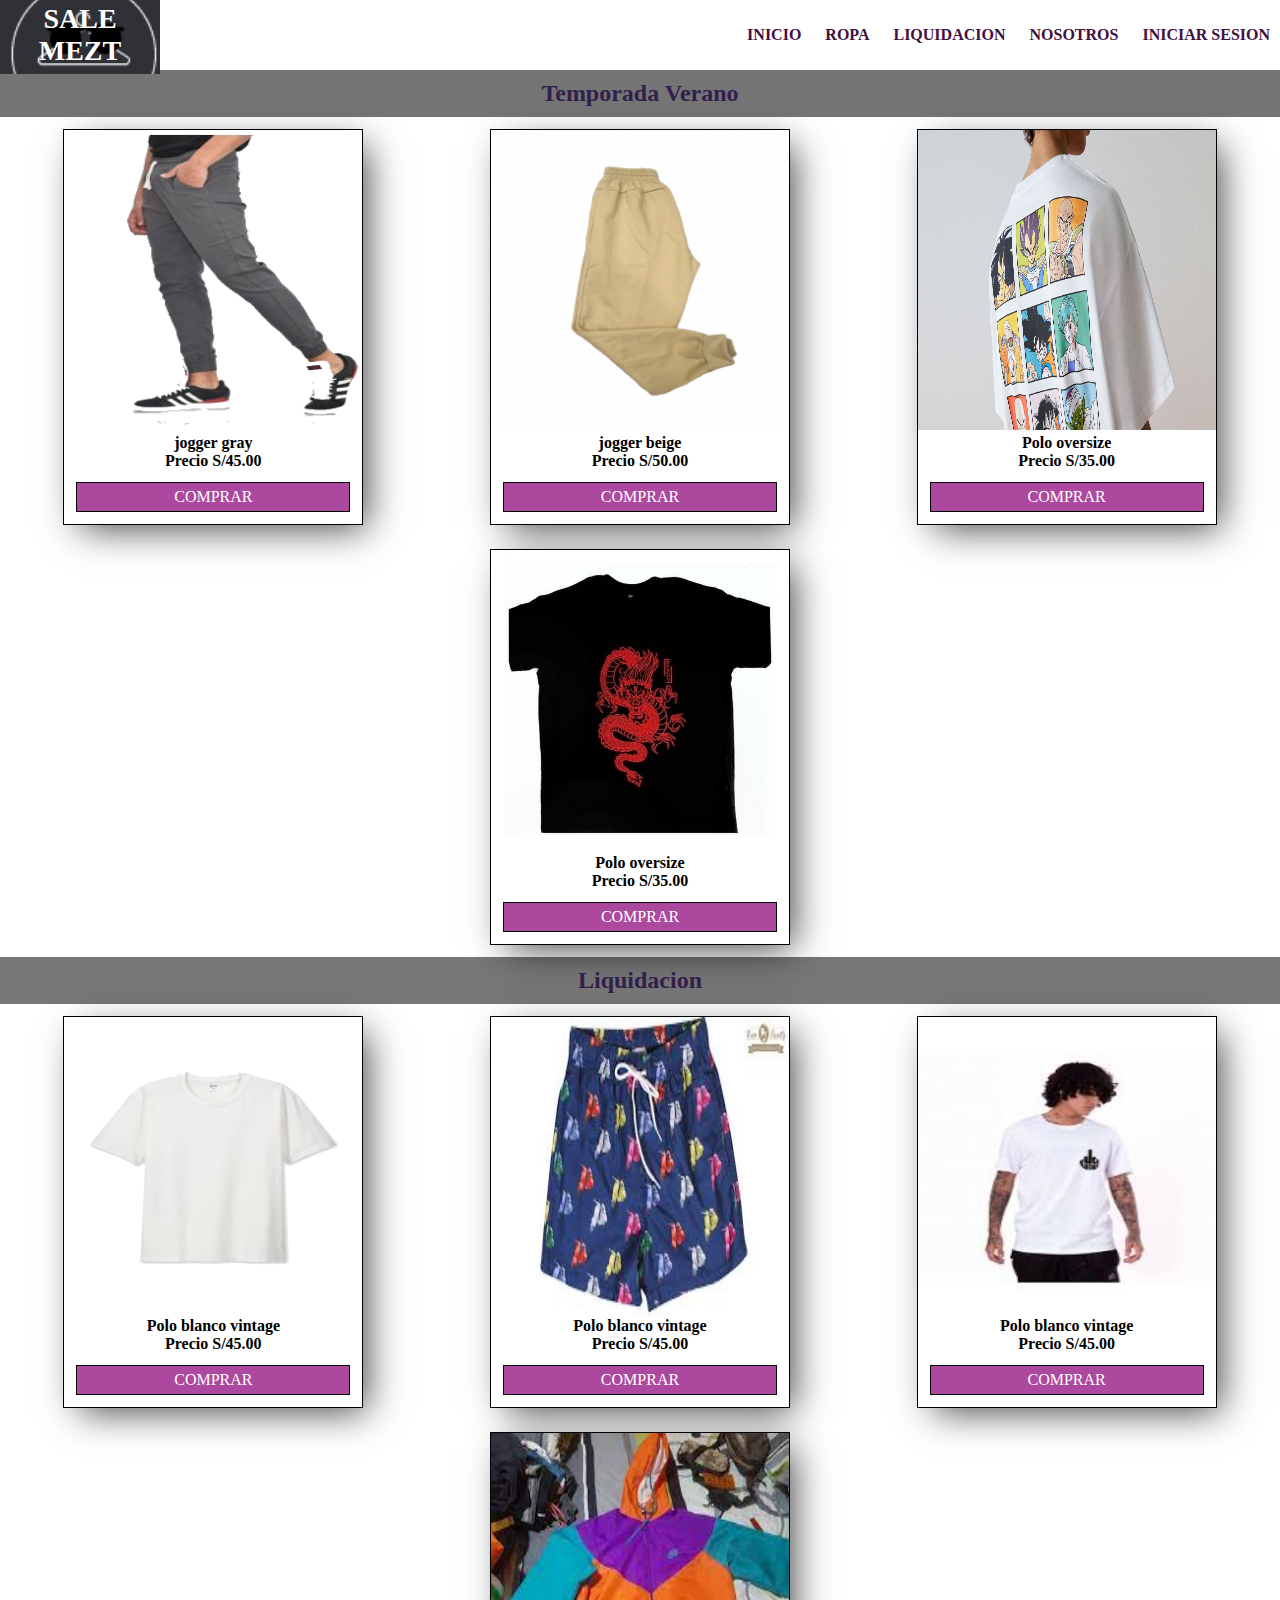
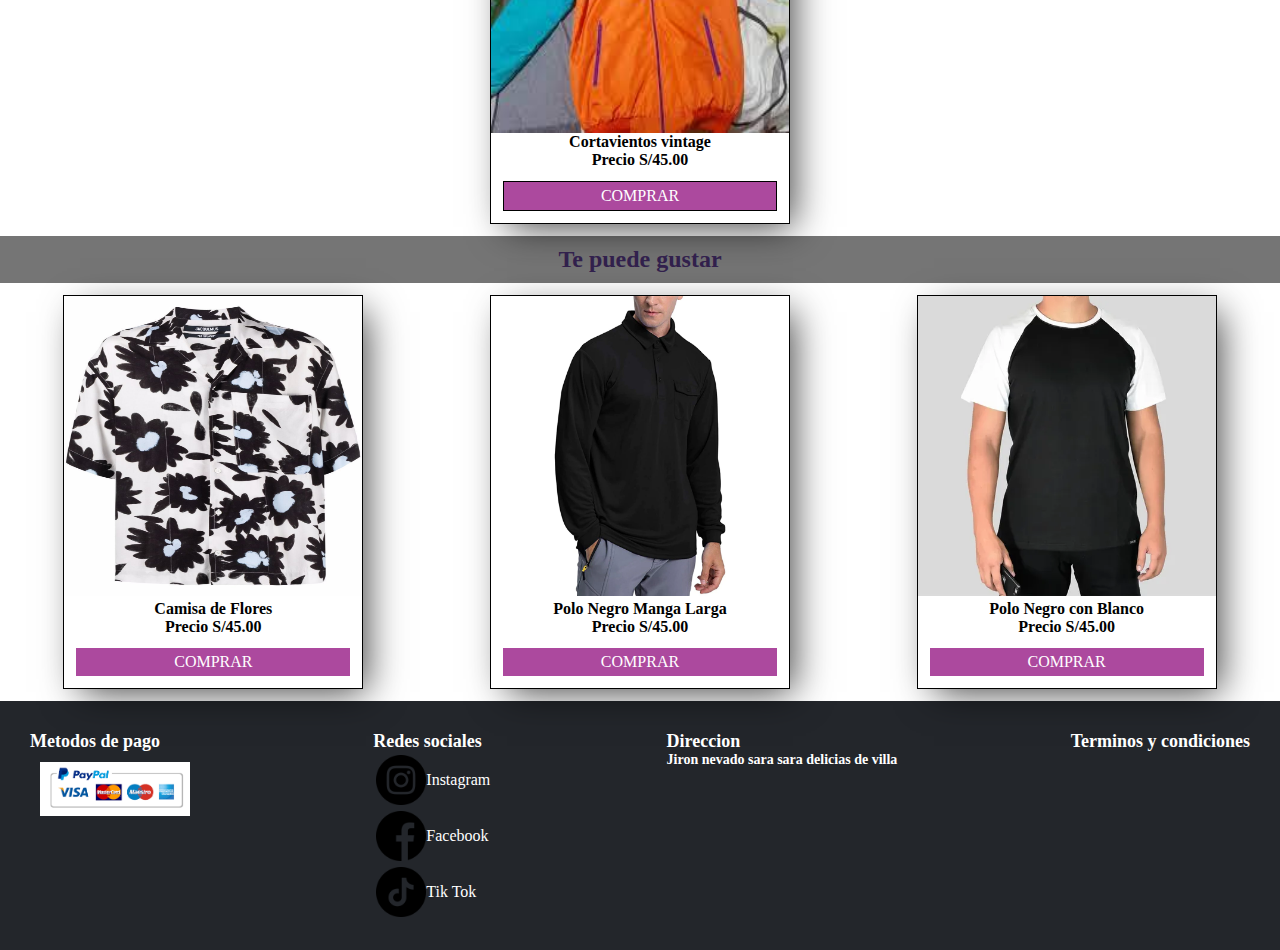
==== commit 498b45e6: "seccion ropa" ====
--- a/index.html
+++ b/index.html
@@ -50,7 +50,7 @@
           <a href="#">COMPRAR</a>
         </div>
         <div class="temporadaVeranoComprar">
-          <img src="./img/pologoku.jpg" alt="">
+          <img src="./img/polonegroshenlong.jpg" alt="">
           <h3>Polo oversize </h3>
           <h3>Precio S/35.00</h3>
           <a href="#">COMPRAR</a>
@@ -83,8 +83,8 @@
         <a href="#">COMPRAR</a>
       </div>
       <div class="liquidacionComprar">
-        <img src="./img/poloversizewhite.jpg">
-        <h3>Polo blanco vintage</h3>
+        <img src="./img/cortavientos.jpg">
+        <h3>Cortavientos vintage</h3>
         <h3>Precio S/45.00
         </h3>
         <a href="#">COMPRAR</a>
--- a/css/style.css
+++ b/css/style.css
@@ -135,6 +135,34 @@
         display: flex;
         justify-content: center;
     }
+    .sobreNosotros{
+        display: grid;
+        flex-direction: column;
+    }
+    .nosotros  {
+        display: flex;
+        margin-top:140px;
+    }
+    .nosotrosTienda {
+        margin-top: 140px;
+    }
+    .registro form {
+       width: 100% ; 
+       height: 80vh;
+       padding: 10px;
+       background: rgb(36,112,143);
+       background: radial-gradient(circle, rgba(116,93,126,1) 0%, rgba(255,255,255,0.7875525210084033) 100%);
+    }
+       .Logo h2{
+        text-align: center;
+        margin: 40px auto;
+    }
+    .registro label{
+        color: rgb(48, 12, 65);
+        font-size: 18px;
+        font-style: inherit;
+    }
+
 }
  
 @media screen and (max-width:480px)  {
@@ -213,6 +241,22 @@
         display: flex;
         justify-content: center;
     }
+    .registro form {
+        width: 100% ; 
+        height: 90vh;
+        padding: 10px;
+        background: rgb(36,112,143);
+        background: radial-gradient(circle, rgba(116,93,126,1) 0%, rgba(255,255,255,0.7875525210084033) 100%);
+     }
+        .Logo h2{
+         text-align: center;
+         margin: 40px auto;
+     }
+     .registro label{
+         color: rgb(48, 12, 65);
+         font-size: 18px;
+         font-style: inherit;
+     }
 }
 
 @media screen and (max-width:768px){
@@ -274,7 +318,9 @@
     color: rgb(255, 255, 255);
     
 }
-
+.temporadaVerano a:hover{
+    color: blueviolet;
+}
 .temporadaTitulo {
     width: 100%;
     text-align: center;
@@ -350,6 +396,9 @@
     justify-content: center;
     
 }
+.liquidacion a:hover{
+    color: blueviolet;
+}
 .liquidacion div{
     display: inline-block;
     margin: 12px;
@@ -419,49 +468,143 @@
     font-size: 16px;
 }
 
-
-.sobreNosotros{
-    width: 100%;
+.sobreNosotros {
     display: grid;
-    grid-template-columns: repeat(2,1fr);
-    grid-template-rows: 500px 500px ;
-}
-
-.ubicacion iframe{
-    width: 100%;
-    padding: 20px;
-}
-
-.nosotros p{
-    padding: 20px;
-    text-align: center;
-    
-    
-}
-
-.nosotros h3{
-    text-align: center;
+    flex-direction: column;
+    justify-content: space-around;
+    width: 100%;
+    height: 100%;
+    padding-left: 52px;
+    padding-top: 20px;
+    padding-right: 30px;
+}
+.nosotrosTitulo {
+    text-align: center;
+}
+.nosotrosParrafo {
+    text-align: center;
+}
+.nosotrosTienda img{
+    display: flex;
+    flex-flow: wrap;
+    justify-content: center;
+    max-width: 100%;
+    height: 500px;
+}
+.registro {
+    width: 100%;
+    height: 80vh;
+    display: flex;
+    justify-content: center;
+    align-items: center;
+    background: rgb(219,198,228);background: rgb(61,26,77);
+    background: radial-gradient(circle, rgb(114, 82, 129) 0%, rgba(26, 5, 34, 0.788) 100%);}
+.registro h2{
+    display: flex;
+    justify-content: center;
+    align-items: center;
+    background-image: url(../img/dony.png);
+    background-position: center;
+    width: 200px;
+    height: 60px;
+    color: white;
+}
+form {
+    display: flex;
+    flex-direction: column;
+    justify-content: center;
+   width: 500px ; 
+   height: 60vh;
+   padding: 140px;
+   border-radius;
+   background: rgb(36,112,143);background: rgb(116,93,126);
+   background: radial-gradient(circle, rgba(116,93,126,1) 0%, rgba(255,255,255,0.7875525210084033) 100%);
+}
+.form-label{
+    color: rgb(255, 255, 255);
+    text-align: center;
+}
+#exampleInputEmail1{
+    display: flex;
+    background-color: rgb(255, 255, 255);
+    margin-top: 10px;
+    margin-left: 15px ;
+    width: 90%;
+}
+.form-text{
+    margin-top: 5px;
+    color: rgb(26, 4, 4);
+
+}
+#exampleInputPassword1{
+    width: 90%;
+    display: flex;
+    margin-top: 10px;
+    margin-left: 15px ;
+}
+.form-check-label {
+    margin-top: 10px;
+    padding: 0px;
+}
+
+.ropa {
+    width: 100%;
+    height: 100%;
+    display: flex;
+    flex-flow: wrap ;
+    justify-content: space-around;
+}
+.ropa a{
+    display: flex;
+    margin: 12px;
+    border:  1px solid black;
+    text-decoration: none;
+    padding: 5px;
+    text-align: center;
+    justify-content: center;
+    text-align: center;
+    background-color: rgb(172, 73, 158);
+    color: rgb(255, 255, 255);
+    
+}
+.ropa a:hover{
+    color: blueviolet;
+}
+.ropaTitulo {
+    width: 100%;
+    text-align: center;
+    background-color: rgba(0, 0, 0, 0.541);
     color: rgb(50, 33, 77);
-    font-size: 22px;
-    margin: 20px;
-}
-
-.nosotrosTienda{
-    padding: 20px;
-}
-
-.ubicacion{
-    
-    grid-column: 1/3;
-}
-
-.ubicacion h3{
-    text-align: left;
-    font-size: 22px;
-    margin: 20px;
-    color: rgb(50, 33, 77);
-}
-
+    padding: 10px;
+}
+.ropaitulo h2{
+    width: 100%;
+}
+.ropa h3{
+    font-size: 16px;
+}
+.ropa img{
+    width: 298px;
+    height: 300px;
+}
+.ropaGaleria div{
+    margin: 12px;
+    width: 300px;
+    box-shadow: 10px 10px 36px -7px rgba(0,0,0,0.75);
+    -webkit-box-shadow: 10px 10px 36px -7px rgba(0,0,0,0.75);
+    -moz-box-shadow: 10px 10px 36px -7px rgba(0,0,0,0.75);  
+    
+}
+
+.ropaGaleria{
+    border:1px solid black ;
+    display: inline-block;
+
+}
+.temporadaVerano h3{
+    text-align: center;
+    color: rgb(0, 0, 0);
+}
 /*------------------ FOOTER-----------------*/
 
 footer{
